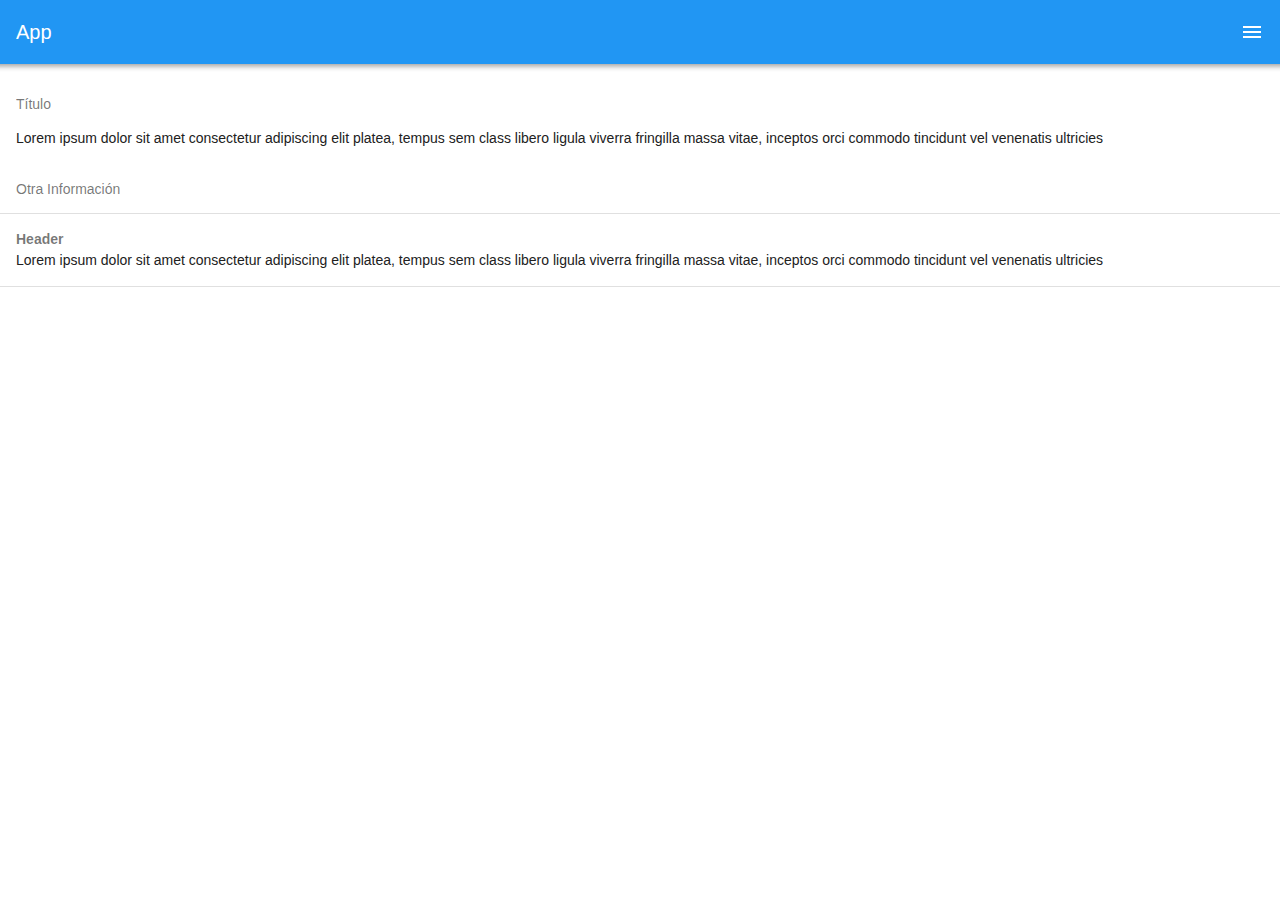
==== index.html @ 8f2e93a9 "Add files via upload" ====
<!doctype html>
<html>
<head>
<meta charset="utf-8">
<meta name="viewport" content="width=device-width, initial-scale=1.0">
<title>App</title>
<link href="css/framework7.min.css" rel="stylesheet">
<link href="css/material-icons.css" rel="stylesheet">
<link href="css/f7-icons.css" rel="stylesheet">
<link href="css/style.css" rel="stylesheet">
</head>

<body>
	
	<div id="app">
      <!-- Statusbar overlay -->
      <div class="statusbar"></div>

      <!-- Your main view, should have "view-main" class -->
      <div class="view view-main view-init">
        
		  	<section class="panel panel-left panel-cover">
			  	<div class="block">
				  Panel izquierdo				  
				</div>
				<div class="block">
					<div class="list media-list">
						<ul>
							<li>
								<a href="#" class="item-content item-link">
									<div class="item-media">
										<i class="material-icons">account_circle</i>
									</div>
									<div class="item-inner">
										<div class="item-title-row">
										<h5 class="item-title">Profile</h5>
										</div>
										<div class="item-text">
											Contenido del enlace
										</div>
									</div>
								</a>
							</li>
							<li>
								<a href="#" class="item-content item-link">
									<div class="item-media">
										<i class="material-icons">account_circle</i>
									</div>
									<div class="item-inner">
										<div class="item-title-row">
										<h5 class="item-title">Profile</h5>
										</div>
										<div class="item-text">
											Contenido del enlace
										</div>
									</div>
								</a>
							</li>
							<li>
								<a href="#" class="item-content item-link">
									<div class="item-media">
										<i class="material-icons">account_circle</i>
									</div>
									<div class="item-inner">
										<div class="item-title-row">
										<h5 class="item-title">Profile</h5>
										</div>
										<div class="item-text">
											Contenido del enlace
										</div>
									</div>
								</a>
							</li>
							<li>
								<a href="#" class="item-content item-link">
									<div class="item-media">
										<i class="material-icons">account_circle</i>
									</div>
									<div class="item-inner">
										<div class="item-title-row">
										<h5 class="item-title">Profile</h5>
										</div>
										<div class="item-text">
											Contenido del enlace
										</div>
									</div>
								</a>
							</li>
						</ul>
					</div>					
				</div>
			</section>
        
		  
		 <section data-name="home" class="page">

          <!-- Top Navbar -->
          <nav class="navbar">
            <div class="navbar-inner">
              	<div class="title">App</div>
				<div class="right">
					<a href="#" class="link panel-open" data-panel="left">
						<i class="material-icons">menu</i>
					</a>  
				</div>
            </div>
          </nav>

          <!-- Scrollable page content -->
          <div class="page-content">
            
			  	<h2 class="block-title">Título</h2>
			  	<div class="block">
				  Lorem ipsum dolor sit amet consectetur adipiscing elit platea, tempus sem class libero ligula viverra fringilla massa vitae, inceptos orci commodo tincidunt vel venenatis ultricies
		 		</div>
			  	
			  	<h2 class="block-title">Otra Información</h2>
			  	<div class="block block-strong">
					<h3 class="block-header">Header</h3>
				  Lorem ipsum dolor sit amet consectetur adipiscing elit platea, tempus sem class libero ligula viverra fringilla massa vitae, inceptos orci commodo tincidunt vel venenatis ultricies
		 		</div>
			  	
			  
          </div>
			
        </section>
		  
      </div>
    </div>
	
	
	<script src="js/framework7.min.js"></script>
	<script src="js/my-app.js"></script>
</body>
</html>
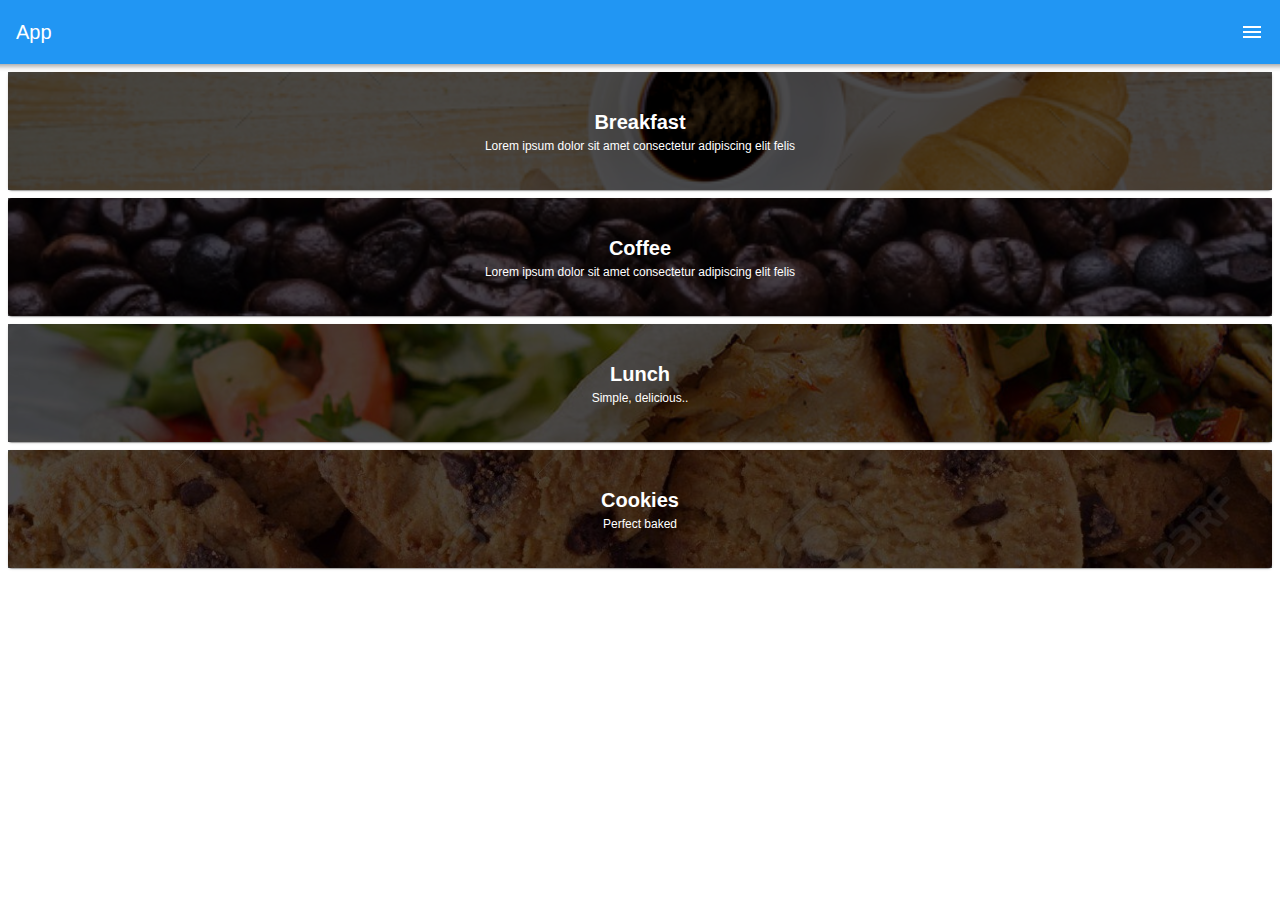
==== commit e6eb38b8: "Add files via upload" ====
--- a/index.html
+++ b/index.html
@@ -27,13 +27,36 @@
 					<div class="list media-list">
 						<ul>
 							<li>
-								<a href="#" class="item-content item-link">
+								<a href="/list/" class="item-content item-link panel-close">
 									<div class="item-media">
 										<i class="material-icons">account_circle</i>
 									</div>
 									<div class="item-inner">
 										<div class="item-title-row">
-										<h5 class="item-title">Profile</h5>
+										<h5 class="item-title">List</h5>
+										</div>
+										<div class="item-text">
+											Contenido del enlace
+										</div>
+										<div class="item-row">
+											<div class="item-cell">
+												Left
+											</div>
+											<div class="item-cell">
+												Right
+											</div>
+										</div>
+									</div>
+								</a>
+							</li>
+							<li>
+								<a href="/card/" class="item-content item-link panel-close">
+									<div class="item-media">
+										<i class="material-icons">account_circle</i>
+									</div>
+									<div class="item-inner">
+										<div class="item-title-row">
+										<h5 class="item-title">Card</h5>
 										</div>
 										<div class="item-text">
 											Contenido del enlace
@@ -42,13 +65,13 @@
 								</a>
 							</li>
 							<li>
-								<a href="#" class="item-content item-link">
+								<a href="/tabs/" class="item-content item-link panel-close">
 									<div class="item-media">
 										<i class="material-icons">account_circle</i>
 									</div>
 									<div class="item-inner">
 										<div class="item-title-row">
-										<h5 class="item-title">Profile</h5>
+										<h5 class="item-title">Tabs</h5>
 										</div>
 										<div class="item-text">
 											Contenido del enlace
@@ -57,32 +80,15 @@
 								</a>
 							</li>
 							<li>
-								<a href="#" class="item-content item-link">
+								<a href="/form/" class="item-content item-link panel-close">
 									<div class="item-media">
 										<i class="material-icons">account_circle</i>
 									</div>
 									<div class="item-inner">
 										<div class="item-title-row">
-										<h5 class="item-title">Profile</h5>
+										<h5 class="item-title">Form</h5>
 										</div>
-										<div class="item-text">
-											Contenido del enlace
-										</div>
-									</div>
-								</a>
-							</li>
-							<li>
-								<a href="#" class="item-content item-link">
-									<div class="item-media">
-										<i class="material-icons">account_circle</i>
-									</div>
-									<div class="item-inner">
-										<div class="item-title-row">
-										<h5 class="item-title">Profile</h5>
-										</div>
-										<div class="item-text">
-											Contenido del enlace
-										</div>
+										
 									</div>
 								</a>
 							</li>
@@ -109,17 +115,49 @@
           <!-- Scrollable page content -->
           <div class="page-content">
             
-			  	<h2 class="block-title">Título</h2>
-			  	<div class="block">
-				  Lorem ipsum dolor sit amet consectetur adipiscing elit platea, tempus sem class libero ligula viverra fringilla massa vitae, inceptos orci commodo tincidunt vel venenatis ultricies
-		 		</div>
-			  	
-			  	<h2 class="block-title">Otra Información</h2>
-			  	<div class="block block-strong">
-					<h3 class="block-header">Header</h3>
-				  Lorem ipsum dolor sit amet consectetur adipiscing elit platea, tempus sem class libero ligula viverra fringilla massa vitae, inceptos orci commodo tincidunt vel venenatis ultricies
-		 		</div>
-			  	
+			  	<article class="card menu bg-breakfast">
+					<a href="/menu/">
+						<div class="overlay">
+							<div class="card-content">
+								<h4>Breakfast</h4>
+								<p>Lorem ipsum dolor sit amet consectetur adipiscing elit felis</p>
+							</div>
+						</div>
+					</a>
+				</article>
+			  
+			  	<article class="card menu bg-coffee">
+					<a href="#">
+						<div class="overlay">
+							<div class="card-content">
+								<h4>Coffee</h4>
+								<p>Lorem ipsum dolor sit amet consectetur adipiscing elit felis</p>
+							</div>
+						</div>
+					</a>
+				</article>
+			  
+			  	<article class="card menu bg-lunch">
+					<a href="#">
+						<div class="overlay">
+							<div class="card-content">
+								<h4>Lunch</h4>
+								<p>Simple, delicious..</p>
+							</div>
+						</div>
+					</a>
+				</article>
+			  
+			  	<article class="card menu bg-cookies">
+					<a href="#">
+						<div class="overlay">
+							<div class="card-content">
+								<h4>Cookies</h4>
+								<p>Perfect baked</p>
+							</div>
+						</div>
+					</a>
+				</article>
 			  
           </div>
 			
--- a/css/style.css
+++ b/css/style.css
@@ -1,4 +1,88 @@
+h1,h2,h3,h4,h5,h6{
+	margin: 0;
+}
 .list h5{
 	margin: 0;
 }
 
+.img-fluid{
+	max-width: 100%;
+	display: block;
+}
+.coffee .card-header{
+	padding: 0;
+}
+
+.card.menu{
+	background-size: cover;
+	background-position: center;
+	background-repeat: no-repeat;
+	color: #fff;
+	text-align: center;
+}
+.bg-breakfast{
+	background-image: url(../img/bg-breakfast.jpg);
+}
+.overlay{
+	background-color: rgba(0,0,0,0.70);
+}
+.menu .card-content{
+	padding: 35px 0;
+}
+.menu h4{
+	margin: 0;
+	font-size: 20px;
+}
+.menu p{
+	margin: 0;
+	font-size: 12px;
+}
+.menu a{
+	color: #fff;
+}
+.bg-coffee{
+	background-image: url(../img/bg-beans.jpg);
+}
+.bg-lunch{
+	background-image: url(../img/bg-lunch.jpg);
+}
+.bg-cookies{
+	background-image: url(../img/bg-cookies.jpg);
+}
+
+.menus .card-content {
+	padding: 10px;
+	text-align: center;
+}
+.menus h3{
+	font-size: 14px;
+	color: #2d2d2d;
+	margin-bottom: 0;
+}
+.menus h4{
+	font-size: 12px;
+	color: #555;
+}
+.menus p{
+	font-size: 12px;
+	color: #0C9F67;
+	font-weight: 600;
+}
+
+.product{
+	color: #2d2d2d;
+	font-size: 16px;
+	font-weight: 600;
+}
+.price{
+	color: #0C9F67;
+	font-size: 16px;
+	font-weight: 600;
+}
+.button-green{
+	background-color: #0C9F67 !important;
+}
+
+
+
+
